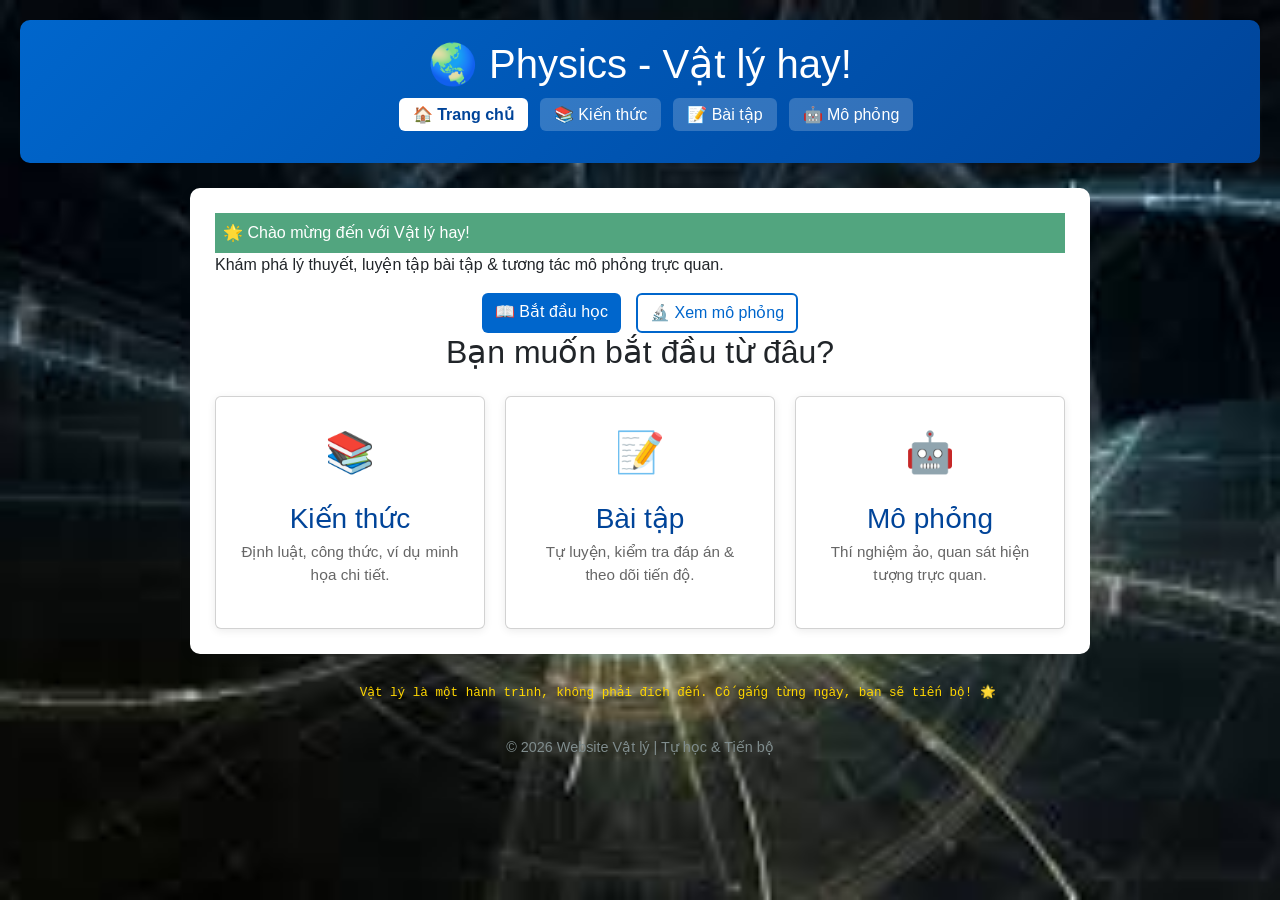
==== index.html @ 1291f0f3 "Add files via upload" ====
<!doctype html>
<html lang="vi">
  <head>
    <meta charset="UTF-8" />
    <meta name="viewport" content="width=device-width, initial-scale=1.0" />
    <title>Trang chủ - Physics</title>
    <link rel="stylesheet" href="style.css" />
    <link rel="stylesheet" href="./assert/bootstrap/css/bootstrap.min.css" />
  </head>
  <body>
    <script src="./assert/bootstrap/js/bootstrap.bundle.min.js"></script>

    <header>
      <h1>🌏 Physics - Vật lý hay!</h1>
      <nav>
        <ul>
          <!-- class="active" giúp CSS biết trang nào đang mở -->
          <li><a href="index.html" class="active">🏠 Trang chủ</a></li>
          <li><a href="Kienthuc.html">📚 Kiến thức</a></li>
          <li><a href="Baitap.html">📝 Bài tập</a></li>
          <li><a href="Mophong.html">🤖 Mô phỏng</a></li>
        </ul>
      </nav>
    </header>

    <main>
      <section>
        <div class="bg-success p-2 text-white bg-opacity-75">
          🌟 Chào mừng đến với Vật lý hay!
        </div>
        <p>
          Khám phá lý thuyết, luyện tập bài tập & tương tác mô phỏng trực quan.
        </p>
        <div class="hero-buttons">
          <a href="Kienthuc.html" class="btn primary">📖 Bắt đầu học</a>
          <a href="Mophong.html" class="btn secondary">🔬 Xem mô phỏng</a>
        </div>
      </section>
      <section class="features">
        <h2>Bạn muốn bắt đầu từ đâu?</h2>
        <div class="card-grid">
          <a href="Kienthuc.html" class="card">
            <span class="card-icon">📚</span>
            <h3>Kiến thức</h3>
            <p>Định luật, công thức, ví dụ minh họa chi tiết.</p>
          </a>
          <a href="Baitap.html" class="card">
            <span class="card-icon">📝</span>
            <h3>Bài tập</h3>
            <p>Tự luyện, kiểm tra đáp án & theo dõi tiến độ.</p>
          </a>
          <a href="Mophong.html" class="card">
            <span class="card-icon">🤖</span>
            <h3>Mô phỏng</h3>
            <p>Thí nghiệm ảo, quan sát hiện tượng trực quan.</p>
          </a>
        </div>
      </section>
    </main>

    <footer>
      <pre style="color: gold">
          Vật lý là một hành trình, không phải đích đến. Cố gắng từng ngày, bạn sẽ tiến bộ! 🌟
      </pre>
      <p>© 2026 Website Vật lý | Tự học & Tiến bộ</p>
    </footer>
  </body>
</html>
---- style.css ----
/* 1. BACKGROUND: Ảnh nền toàn trang */
body {
  background-image: url("hinhanh2.jpg"); /* Đường dẫn đến ảnh nền */
  background-size: cover; /* Ảnh phủ kín màn hình */
  background-position: center; /* Căn giữa ảnh */
  background-repeat: no-repeat; /* Không lặp lại ảnh */
  background-attachment: fixed; /* Ảnh cố định khi cuộn */
}
/* 1. RESET: Xóa khoảng cách mặc định của trình duyệt, giúp tính toán kích thước dễ hơn */
* {
  margin: 0; /* Xóa khoảng cách ngoài */
  padding: 0; /* Xóa khoảng cách trong */
  box-sizing: border-box; /* Tính toán kích thước bao gồm padding và border */
  font-family: "Segoe UI", Arial, sans-serif; /* Font chữ hiện đại, dễ đọc */
}

/* 2. BODY: Màu nền nhẹ, căn chỉnh font */
body {
  background-color: #f4f7fa; /* Màu nền sáng, dễ chịu */
  color: #2c3e50; /* Màu chữ tối, dễ đọc */
  line-height: 1.6; /* Khoảng cách giữa các dòng */
  padding: 20px; /* Khoảng cách xung quanh nội dung */
}

/* 3. HEADER: Khung chứa tiêu đề + menu */
header {
  background: linear-gradient(
    135deg,
    #0066cc,
    #004499
  ); /* Màu nền gradient từ xanh sáng đến xanh đậm */
  color: white; /* Màu chữ trắng nổi bật trên nền xanh */
  padding: 20px; /* Khoảng cách bên trong */
  text-align: center; /* Căn giữa nội dung */
  border-radius: 10px; /* Bo góc cho header */
  margin-bottom: 25px; /* Khoảng cách dưới header */
}

/* 4. NAV: Xếp menu ngang bằng Flexbox */
nav ul {
  list-style: none; /* Bỏ dấu chấm đầu dòng */
  display: flex; /* Chuyển danh sách thành hàng ngang */
  justify-content: center; /* Căn giữa */
  gap: 12px; /* Khoảng cách giữa các mục */
  flex-wrap: wrap; /* Tự xuống dòng nếu màn hình hẹp */
  margin-top: 15px; /* Khoảng cách trên so với tiêu đề */
}

/* 5. LINK: Trang trí liên kết */
nav a {
  text-decoration: none; /* Bỏ gạch chân */
  color: white; /* Màu chữ trắng */
  background: rgba(255, 255, 255, 0.2); /* Nền trắng mờ cho link */
  padding: 8px 14px; /* Khoảng cách bên trong */
  border-radius: 6px; /* Bo góc cho link */
  transition: 0.3s; /* Hiệu ứng mượt khi hover */
}

/* 6. HOVER & ACTIVE: Trạng thái khi rê chuột hoặc đang ở trang đó */
nav a:hover,
nav a.active {
  background: white; /* Nền trắng khi hover hoặc active */
  color: #004499; /* Màu chữ xanh đậm khi hover hoặc active */
  font-weight: bold; /* Chữ đậm khi hover hoặc active */
}

/* 7. MAIN: Khung chứa nội dung chính */
main {
  max-width: 900px; /* Giới hạn chiều rộng tối đa */
  margin: 0 auto; /* Căn giữa khung */
  background: white; /* Màu nền trắng */
  padding: 25px; /* Khoảng cách bên trong */
  border-radius: 10px; /* Bo góc */
  box-shadow: 0 4px 12px rgba(0, 0, 0, 0.08); /* Bóng nhẹ */
}

/* 8. FOOTER: Chân trang */
footer {
  text-align: center; /* Căn giữa */
  margin-top: 30px; /* Khoảng cách trên */
  color: #7f8c8d; /* Màu xám nhạt */
  font-size: 0.9rem; /* Kích thước chữ nhỏ hơn */
}
/* 1. HERO: Vùng chào mừng */
.hero {
  text-align: center; /* Căn giữa nội dung */
  padding: 60px 20px; /* Khoảng cách lớn để tạo ấn tượng */
  background: linear-gradient(
    135deg,
    #f0f8ff,
    #e6f2ff
  ); /* Màu nền gradient nhẹ nhàng */
  border-radius: 12px; /* Bo góc cho vùng hero */
  margin-bottom: 40px; /* Khoảng cách dưới hero */
}
.hero h1 {
  font-size: 2rem; /* Kích thước chữ lớn */
  margin-bottom: 10px; /* Khoảng cách dưới tiêu đề */
  color: #004499; /* Màu chữ xanh đậm */
}
.hero p {
  color: #555; /* Màu chữ xám đậm */
  font-size: 1.1rem; /* Kích thước chữ vừa phải */
  margin-bottom: 25px; /* Khoảng cách dưới mô tả */
}

/* 2. BUTTONS: Nút dẫn hành động */
.hero-buttons {
  display: flex;
  justify-content: center;
  gap: 15px;
  flex-wrap: wrap;
}
.btn {
  text-decoration: none;
  padding: 12px 24px;
  border-radius: 8px;
  font-weight: bold;
  transition:
    transform 0.2s,
    box-shadow 0.2s;
}
.btn.primary {
  background: #0066cc;
  color: white;
}
.btn.secondary {
  background: white;
  color: #0066cc;
  border: 2px solid #0066cc;
}
.btn:hover {
  transform: translateY(-3px);
  box-shadow: 0 4px 12px rgba(0, 0, 0, 0.15);
}

/* 3. FEATURES & CARDS: Lưới thẻ lựa chọn */
.features h2 {
  text-align: center;
  margin-bottom: 25px;
}
.card-grid {
  display: grid;
  grid-template-columns: repeat(auto-fit, minmax(250px, 1fr));
  gap: 20px;
}
.card {
  background: white;
  padding: 25px;
  border-radius: 10px;
  box-shadow: 0 2px 8px rgba(0, 0, 0, 0.08);
  text-decoration: none;
  color: #333;
  text-align: center;
  transition:
    transform 0.2s,
    box-shadow 0.2s;
  border: 1px solid #eee;
}
.card:hover {
  transform: translateY(-5px);
  box-shadow: 0 6px 16px rgba(0, 0, 0, 0.12);
}
.card-icon {
  font-size: 2.5rem;
  display: block;
  margin-bottom: 10px;
}
.card h3 {
  margin: 10px 0 5px;
  color: #004499;
}
.card p {
  font-size: 0.95rem;
  color: #666;
}
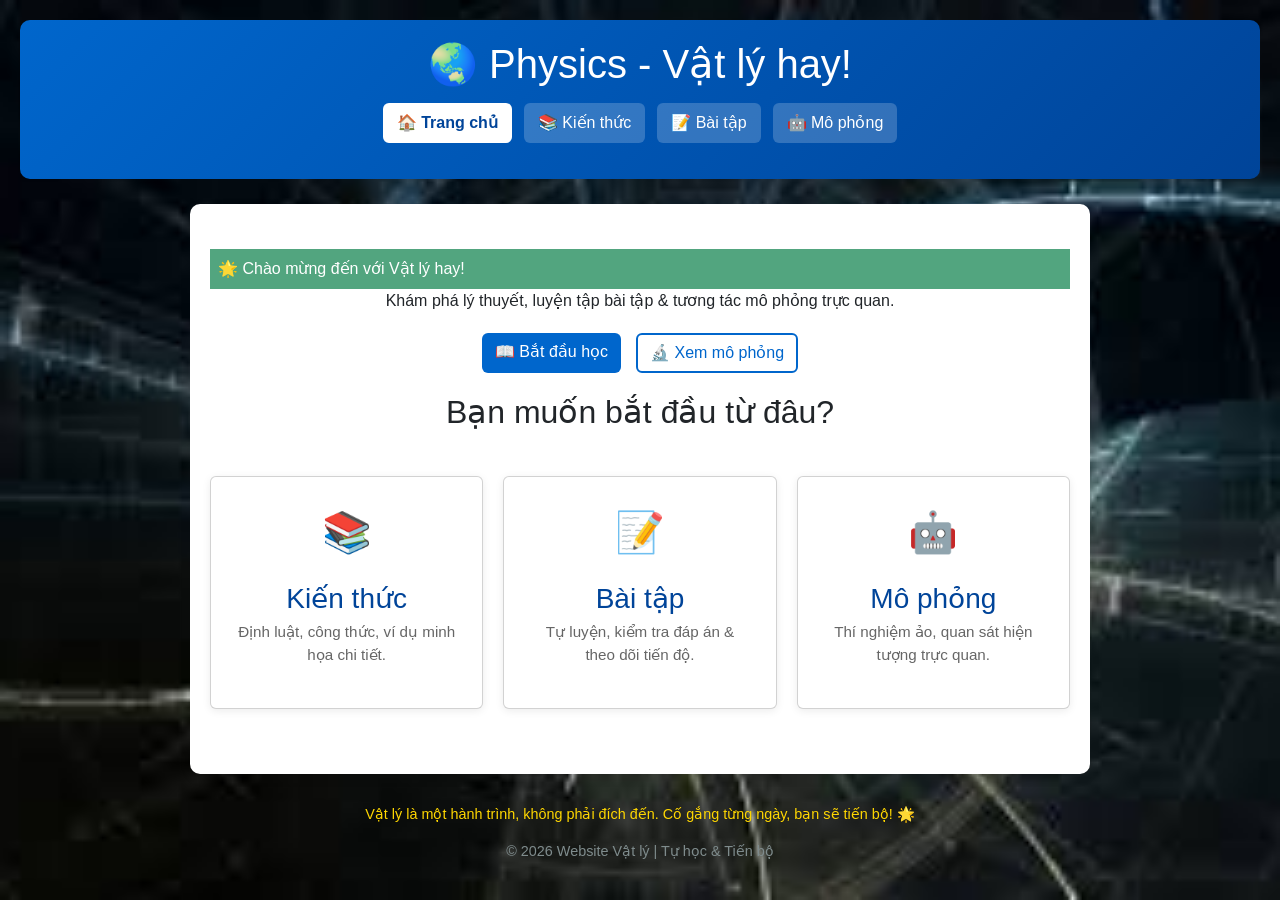
==== commit cd0edb98: "Fix HTML formatting and structure" ====
--- a/index.html
+++ b/index.html
@@ -59,9 +59,9 @@
     </main>
 
     <footer>
-      <pre style="color: gold">
+      <p style="color: gold">
           Vật lý là một hành trình, không phải đích đến. Cố gắng từng ngày, bạn sẽ tiến bộ! 🌟
-      </pre>
+      </p>
       <p>© 2026 Website Vật lý | Tự học & Tiến bộ</p>
     </footer>
   </body>
--- a/style.css
+++ b/style.css
@@ -174,3 +174,227 @@
   font-size: 0.95rem;
   color: #666;
 }
+
+/* ==========================================
+   RESPONSIVE DESIGN - Màn hình nhỏ
+   ========================================== */
+
+/* 1. TABLET: Dưới 768px */
+@media (max-width: 768px) {
+  /* Header: Giảm padding, chữ nhỏ hơn */
+  header {
+    padding: 15px 10px;
+  }
+
+  header h1 {
+    font-size: 1.5rem; /* Thay vì 2rem */
+  }
+
+  /* Menu: Xếp dọc thay vì ngang */
+  nav ul {
+    flex-direction: column; /* Đổi từ row sang column */
+    gap: 8px;
+  }
+
+  nav a {
+    display: block;
+    text-align: center;
+    padding: 10px;
+  }
+
+  /* Main: Giảm padding */
+  main {
+    padding: 15px;
+    margin: 10px;
+  }
+
+  /* Cards: 1 cột thay vì nhiều cột */
+  .card-grid {
+    grid-template-columns: 1fr; /* Chỉ 1 cột */
+    gap: 15px;
+  }
+
+  /* Hero buttons: Xếp dọc */
+  .hero-buttons {
+    flex-direction: column;
+    align-items: center;
+  }
+
+  .btn {
+    width: 100%;
+    max-width: 250px;
+  }
+}
+
+/* 2. MOBILE: Dưới 480px */
+@media (max-width: 480px) {
+  /* Font chữ nhỏ hơn nữa */
+  body {
+    font-size: 14px;
+    padding: 10px;
+  }
+
+  header h1 {
+    font-size: 1.2rem;
+  }
+
+  h2 {
+    font-size: 1.3rem;
+  }
+
+  h3 {
+    font-size: 1.1rem;
+  }
+
+  /* Menu: Chữ nhỏ hơn, dễ chạm */
+  nav a {
+    padding: 12px; /* Vùng chạm lớn hơn */
+    font-size: 0.95rem;
+  }
+
+  /* Main: Bo góc ít hơn */
+  main {
+    border-radius: 8px;
+    padding: 12px;
+  }
+
+  /* Cards: Padding nhỏ hơn */
+  .card {
+    padding: 15px;
+  }
+
+  .card-icon {
+    font-size: 2rem; /* Icon nhỏ hơn */
+  }
+
+  /* Footer: Chữ nhỏ */
+  footer {
+    font-size: 0.8rem;
+    padding: 10px;
+  }
+
+  /* Ảnh: Luôn vừa màn hình */
+  img {
+    max-width: 100%;
+    height: auto;
+  }
+
+  /* Table (nếu có): Cuộn ngang */
+  table {
+    display: block;
+    overflow-x: auto;
+    white-space: nowrap;
+  }
+}
+
+/* 3. ULTRA SMALL: Dưới 360px */
+@media (max-width: 360px) {
+  header h1 {
+    font-size: 1rem;
+  }
+
+  nav a {
+    font-size: 0.85rem;
+    padding: 8px;
+  }
+
+  .hero p {
+    font-size: 0.9rem;
+  }
+}
+
+/* 4. HELPER: Đảm bảo ảnh & video responsive */
+img,
+video,
+iframe {
+  max-width: 100%;
+  height: auto;
+  display: block;
+}
+
+/* 5. TOUCH-FRIENDLY: Nút dễ chạm trên mobile */
+@media (max-width: 768px) {
+  button,
+  .btn,
+  nav a,
+  .card {
+    min-height: 44px; /* Chuẩn Apple: vùng chạm tối thiểu 44px */
+    min-width: 44px;
+  }
+}
+/* ==========================================
+   CĂN GIỮA TOÀN BỘ THÀNH PHẦN
+   ========================================== */
+
+/* 1. TEXT & TIÊU ĐỀ */
+header h1,
+main h2,
+main h3,
+main p,
+footer,
+.toc,
+.toc a,
+section h2,
+section p {
+  text-align: center;
+}
+
+/* 2. KHỐI CHÍNH */
+main {
+  max-width: 900px;
+  margin: 0 auto; /* Căn giữa theo chiều ngang */
+  padding: 25px 20px; /* Padding đều 2 bên */
+}
+
+section,
+.card,
+.hero {
+  margin: 20px auto; /* Căn giữa + khoảng cách dọc */
+}
+
+/* 3. MENU & NÚT */
+nav ul {
+  display: flex;
+  justify-content: center;
+  gap: 12px;
+  flex-wrap: wrap;
+  padding: 0;
+}
+
+nav a,
+.btn {
+  display: inline-block; /* Để margin/padding hoạt động đúng */
+  text-align: center;
+}
+
+.hero-buttons {
+  display: flex;
+  justify-content: center;
+  gap: 15px;
+  flex-wrap: wrap;
+  margin-top: 20px;
+}
+
+/* 4. ẢNH & MEDIA */
+img,
+video,
+iframe {
+  display: block;
+  margin: 0 auto;
+  max-width: 100%;
+  height: auto;
+}
+
+/* 5. CARDS GRID - Căn giữa lưới */
+.card-grid {
+  display: grid;
+  grid-template-columns: repeat(auto-fit, minmax(250px, 1fr));
+  gap: 20px;
+  justify-content: center; /* Căn giữa các cột */
+}
+
+/* 6. FOOTER */
+footer {
+  text-align: center;
+  margin: 30px auto 10px;
+}
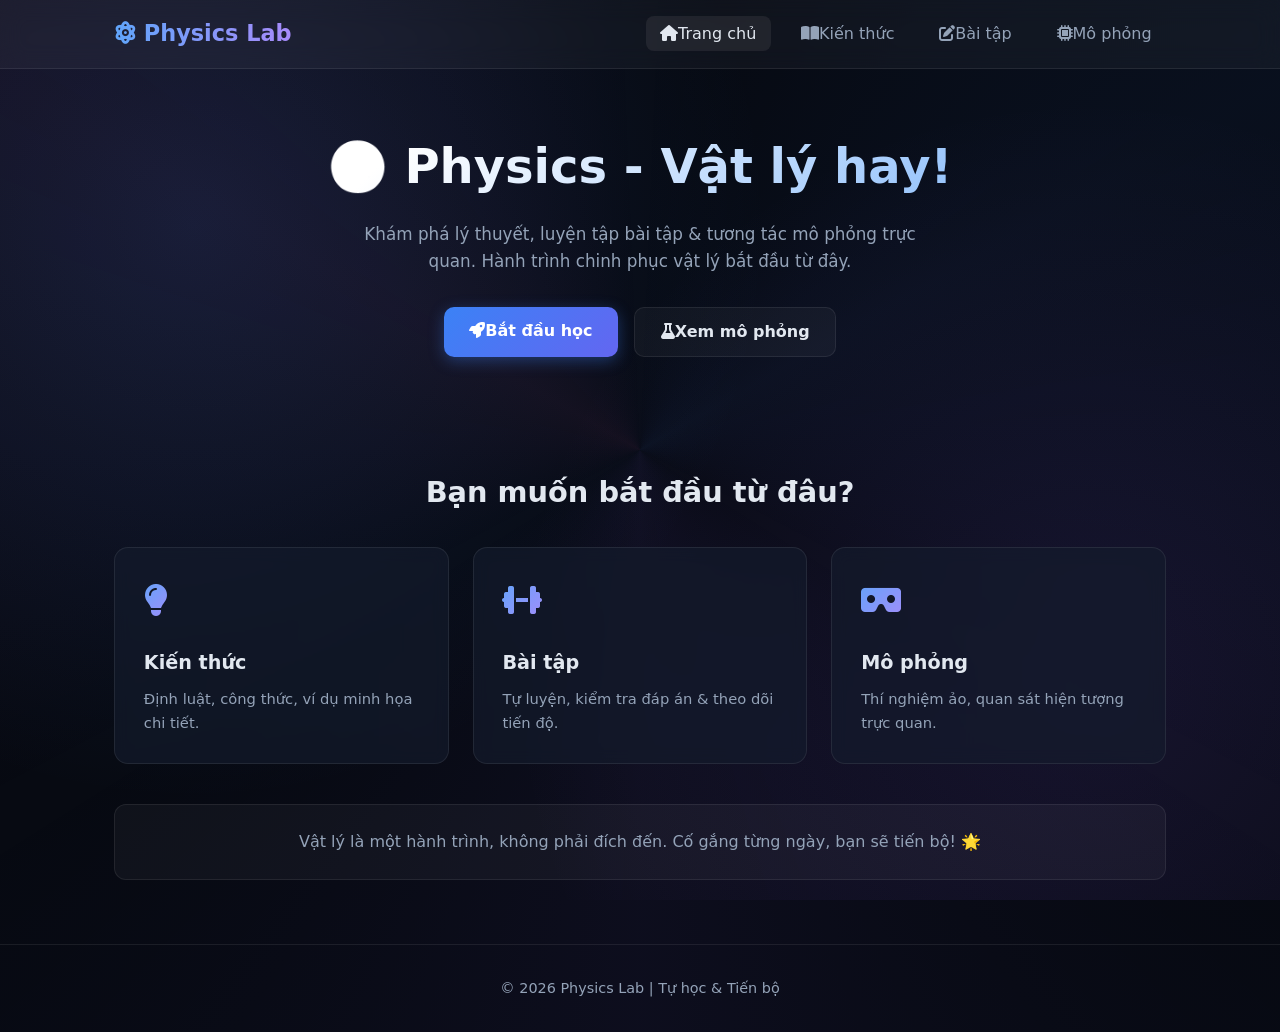
==== commit 89dc0dd1: "Revamp index.html with new layout and styles Thay đổi toàn diện" ====
--- a/index.html
+++ b/index.html
@@ -3,66 +3,423 @@
   <head>
     <meta charset="UTF-8" />
     <meta name="viewport" content="width=device-width, initial-scale=1.0" />
-    <title>Trang chủ - Physics</title>
-    <link rel="stylesheet" href="style.css" />
-    <link rel="stylesheet" href="./assert/bootstrap/css/bootstrap.min.css" />
+    <title>Physics Lab - Trang chủ</title>
+    <link
+      rel="stylesheet"
+      href="https://cdnjs.cloudflare.com/ajax/libs/font-awesome/6.4.0/css/all.min.css"
+    />
+    <style>
+      :root {
+        --bg-primary: #070a12;
+        --bg-card: rgba(20, 28, 45, 0.65);
+        --text: #e2e8f0;
+        --text2: #94a3b8;
+        --accent: #3b82f6;
+        --border: rgba(255, 255, 255, 0.08);
+        --glass: rgba(255, 255, 255, 0.04);
+        --ease: cubic-bezier(0.25, 0.8, 0.25, 1);
+      }
+      * {
+        margin: 0;
+        padding: 0;
+        box-sizing: border-box;
+      }
+      body {
+        background: var(--bg-primary);
+        color: var(--text);
+        font-family: "Segoe UI", system-ui, sans-serif;
+        line-height: 1.6;
+        overflow-x: hidden;
+        position: relative;
+        background-image:
+          radial-gradient(
+            circle at 15% 25%,
+            rgba(59, 130, 246, 0.15) 0%,
+            transparent 45%
+          ),
+          radial-gradient(
+            circle at 85% 75%,
+            rgba(139, 92, 246, 0.12) 0%,
+            transparent 45%
+          );
+        background-attachment: fixed;
+      }
+      body::before {
+        content: "";
+        position: fixed;
+        top: -50%;
+        left: -50%;
+        width: 200%;
+        height: 200%;
+        background: conic-gradient(
+          from 0deg at 50% 50%,
+          transparent 0deg,
+          rgba(59, 130, 246, 0.05) 60deg,
+          transparent 120deg,
+          rgba(139, 92, 246, 0.05) 180deg,
+          transparent 240deg,
+          rgba(236, 72, 153, 0.05) 300deg,
+          transparent 360deg
+        );
+        animation: spin 30s linear infinite;
+        z-index: -1;
+        pointer-events: none;
+      }
+      @keyframes spin {
+        to {
+          transform: rotate(360deg);
+        }
+      }
+
+      /* Smooth Page Transition Overlay */
+      .page-transition {
+        position: fixed;
+        top: 0;
+        left: 0;
+        width: 100%;
+        height: 100%;
+        background: var(--bg-primary);
+        z-index: 9999;
+        opacity: 0;
+        pointer-events: none;
+        transition: opacity 0.35s var(--ease);
+      }
+      .page-transition.active {
+        opacity: 1;
+        pointer-events: all;
+      }
+
+      /* Navigation */
+      nav {
+        position: fixed;
+        top: 0;
+        width: 100%;
+        z-index: 1000;
+        padding: 1rem 0;
+        background: var(--glass);
+        backdrop-filter: blur(12px);
+        border-bottom: 1px solid var(--border);
+      }
+      .nav-container {
+        max-width: 1100px;
+        margin: auto;
+        display: flex;
+        justify-content: space-between;
+        align-items: center;
+        padding: 0 1.5rem;
+      }
+      .logo {
+        font-size: 1.4rem;
+        font-weight: 700;
+        background: linear-gradient(90deg, #60a5fa, #a78bfa);
+        -webkit-background-clip: text;
+        -webkit-text-fill-color: transparent;
+        text-decoration: none;
+      }
+      .nav-links {
+        display: flex;
+        gap: 1rem;
+        list-style: none;
+      }
+      .nav-links a {
+        color: var(--text2);
+        text-decoration: none;
+        padding: 0.5rem 0.9rem;
+        border-radius: 8px;
+        transition: all 0.3s var(--ease);
+      }
+      .nav-links a:hover,
+      .nav-links a.active {
+        color: var(--text);
+        background: rgba(255, 255, 255, 0.07);
+      }
+
+      /* Hero */
+      .hero {
+        padding: 8rem 1.5rem 4rem;
+        text-align: center;
+      }
+      .hero h1 {
+        font-size: clamp(1.8rem, 4vw, 3rem);
+        font-weight: 800;
+        margin-bottom: 1rem;
+        background: linear-gradient(135deg, #fff 30%, #60a5fa 100%);
+        -webkit-background-clip: text;
+        -webkit-text-fill-color: transparent;
+        animation: fadeUp 0.6s var(--ease) both;
+      }
+      .hero p {
+        color: var(--text2);
+        max-width: 600px;
+        margin: 0 auto 2rem;
+        font-size: 1.05rem;
+        animation: fadeUp 0.6s var(--ease) 0.15s both;
+      }
+      .btn-group {
+        display: flex;
+        justify-content: center;
+        gap: 1rem;
+        flex-wrap: wrap;
+        animation: fadeUp 0.6s var(--ease) 0.3s both;
+      }
+      .btn {
+        padding: 0.7rem 1.6rem;
+        border-radius: 10px;
+        font-weight: 600;
+        text-decoration: none;
+        transition:
+          transform 0.3s var(--ease),
+          box-shadow 0.3s var(--ease);
+      }
+      .btn:hover {
+        transform: translateY(-3px);
+      }
+      .btn-primary {
+        background: linear-gradient(135deg, var(--accent), #6366f1);
+        color: #fff;
+        box-shadow: 0 4px 15px rgba(59, 130, 246, 0.35);
+      }
+      .btn-outline {
+        border: 1px solid var(--border);
+        color: var(--text);
+        background: var(--glass);
+      }
+      .btn-outline:hover {
+        background: rgba(255, 255, 255, 0.08);
+        box-shadow: 0 6px 20px rgba(0, 0, 0, 0.2);
+      }
+
+      /* Cards */
+      .section {
+        max-width: 1100px;
+        margin: 3rem auto 0;
+        padding: 0 1.5rem;
+      }
+      .section h2 {
+        text-align: center;
+        margin-bottom: 2rem;
+        font-size: 1.8rem;
+      }
+      .card-grid {
+        display: grid;
+        grid-template-columns: repeat(auto-fit, minmax(260px, 1fr));
+        gap: 1.5rem;
+      }
+      .card {
+        background: var(--bg-card);
+        border: 1px solid var(--border);
+        border-radius: 14px;
+        padding: 1.8rem;
+        text-decoration: none;
+        color: var(--text);
+        backdrop-filter: blur(8px);
+        position: relative;
+        overflow: hidden;
+        transition:
+          transform 0.35s var(--ease),
+          box-shadow 0.35s var(--ease),
+          border-color 0.35s var(--ease);
+      }
+      .card::before {
+        content: "";
+        position: absolute;
+        top: 0;
+        left: 0;
+        width: 100%;
+        height: 3px;
+        background: linear-gradient(90deg, var(--accent), #a78bfa, #ec4899);
+        opacity: 0;
+        transition: opacity 0.35s var(--ease);
+      }
+      .card:hover {
+        transform: translateY(-5px);
+        box-shadow: 0 10px 25px rgba(0, 0, 0, 0.35);
+        border-color: rgba(255, 255, 255, 0.15);
+      }
+      .card:hover::before {
+        opacity: 1;
+      }
+      .card-icon {
+        font-size: 2rem;
+        margin-bottom: 0.8rem;
+        display: inline-block;
+        background: linear-gradient(135deg, #60a5fa, #a78bfa);
+        -webkit-background-clip: text;
+        -webkit-text-fill-color: transparent;
+      }
+      .card h3 {
+        margin: 0.5rem 0;
+        font-size: 1.2rem;
+      }
+      .card p {
+        color: var(--text2);
+        font-size: 0.92rem;
+        margin: 0;
+      }
+
+      /* Footer */
+      footer {
+        text-align: center;
+        margin-top: 4rem;
+        padding: 2rem;
+        color: var(--text2);
+        font-size: 0.9rem;
+        border-top: 1px solid var(--border);
+      }
+
+      /* Animations */
+      @keyframes fadeUp {
+        from {
+          opacity: 0;
+          transform: translateY(20px);
+        }
+        to {
+          opacity: 1;
+          transform: translateY(0);
+        }
+      }
+      .fade-in {
+        opacity: 0;
+        transform: translateY(15px);
+        transition:
+          opacity 0.5s var(--ease),
+          transform 0.5s var(--ease);
+      }
+      .fade-in.visible {
+        opacity: 1;
+        transform: translateY(0);
+      }
+
+      @media (max-width: 768px) {
+        .hero {
+          padding: 7rem 1rem 3rem;
+        }
+        .card-grid {
+          grid-template-columns: 1fr;
+        }
+        .btn-group {
+          flex-direction: column;
+          align-items: center;
+        }
+        .btn {
+          width: 100%;
+          max-width: 280px;
+          text-align: center;
+        }
+      }
+    </style>
   </head>
   <body>
-    <script src="./assert/bootstrap/js/bootstrap.bundle.min.js"></script>
-
-    <header>
+    <div class="page-transition"></div>
+
+    <nav>
+      <div class="nav-container">
+        <a href="index.html" class="logo"
+          ><i class="fa-solid fa-atom me-1"></i> Physics Lab</a
+        >
+        <ul class="nav-links">
+          <li>
+            <a href="index.html" class="active"
+              ><i class="fa-solid fa-house me-1"></i>Trang chủ</a
+            >
+          </li>
+          <li>
+            <a href="Kienthuc.html"
+              ><i class="fa-solid fa-book-open me-1"></i>Kiến thức</a
+            >
+          </li>
+          <li>
+            <a href="Baitap.html"
+              ><i class="fa-solid fa-pen-to-square me-1"></i>Bài tập</a
+            >
+          </li>
+          <li>
+            <a href="Mophong.html"
+              ><i class="fa-solid fa-microchip me-1"></i>Mô phỏng</a
+            >
+          </li>
+        </ul>
+      </div>
+    </nav>
+
+    <header class="hero">
       <h1>🌏 Physics - Vật lý hay!</h1>
-      <nav>
-        <ul>
-          <!-- class="active" giúp CSS biết trang nào đang mở -->
-          <li><a href="index.html" class="active">🏠 Trang chủ</a></li>
-          <li><a href="Kienthuc.html">📚 Kiến thức</a></li>
-          <li><a href="Baitap.html">📝 Bài tập</a></li>
-          <li><a href="Mophong.html">🤖 Mô phỏng</a></li>
-        </ul>
-      </nav>
+      <p>
+        Khám phá lý thuyết, luyện tập bài tập & tương tác mô phỏng trực quan.
+        Hành trình chinh phục vật lý bắt đầu từ đây.
+      </p>
+      <div class="btn-group">
+        <a href="Kienthuc.html" class="btn btn-primary"
+          ><i class="fa-solid fa-rocket me-2"></i>Bắt đầu học</a
+        >
+        <a href="Mophong.html" class="btn btn-outline"
+          ><i class="fa-solid fa-flask me-2"></i>Xem mô phỏng</a
+        >
+      </div>
     </header>
 
-    <main>
-      <section>
-        <div class="bg-success p-2 text-white bg-opacity-75">
-          🌟 Chào mừng đến với Vật lý hay!
-        </div>
-        <p>
-          Khám phá lý thuyết, luyện tập bài tập & tương tác mô phỏng trực quan.
+    <main class="section">
+      <h2>Bạn muốn bắt đầu từ đâu?</h2>
+      <div class="card-grid">
+        <a href="Kienthuc.html" class="card fade-in">
+          <div class="card-icon"><i class="fa-solid fa-lightbulb"></i></div>
+          <h3>Kiến thức</h3>
+          <p>Định luật, công thức, ví dụ minh họa chi tiết.</p>
+        </a>
+        <a href="Baitap.html" class="card fade-in">
+          <div class="card-icon"><i class="fa-solid fa-dumbbell"></i></div>
+          <h3>Bài tập</h3>
+          <p>Tự luyện, kiểm tra đáp án & theo dõi tiến độ.</p>
+        </a>
+        <a href="Mophong.html" class="card fade-in">
+          <div class="card-icon"><i class="fa-solid fa-vr-cardboard"></i></div>
+          <h3>Mô phỏng</h3>
+          <p>Thí nghiệm ảo, quan sát hiện tượng trực quan.</p>
+        </a>
+      </div>
+      <div
+        style="
+          text-align: center;
+          margin-top: 2.5rem;
+          padding: 1.5rem;
+          border-radius: 12px;
+          background: var(--glass);
+          border: 1px solid var(--border);
+        "
+        class="fade-in"
+      >
+        <p style="margin: 0; color: var(--text2)">
+          Vật lý là một hành trình, không phải đích đến. Cố gắng từng ngày, bạn
+          sẽ tiến bộ! 🌟
         </p>
-        <div class="hero-buttons">
-          <a href="Kienthuc.html" class="btn primary">📖 Bắt đầu học</a>
-          <a href="Mophong.html" class="btn secondary">🔬 Xem mô phỏng</a>
-        </div>
-      </section>
-      <section class="features">
-        <h2>Bạn muốn bắt đầu từ đâu?</h2>
-        <div class="card-grid">
-          <a href="Kienthuc.html" class="card">
-            <span class="card-icon">📚</span>
-            <h3>Kiến thức</h3>
-            <p>Định luật, công thức, ví dụ minh họa chi tiết.</p>
-          </a>
-          <a href="Baitap.html" class="card">
-            <span class="card-icon">📝</span>
-            <h3>Bài tập</h3>
-            <p>Tự luyện, kiểm tra đáp án & theo dõi tiến độ.</p>
-          </a>
-          <a href="Mophong.html" class="card">
-            <span class="card-icon">🤖</span>
-            <h3>Mô phỏng</h3>
-            <p>Thí nghiệm ảo, quan sát hiện tượng trực quan.</p>
-          </a>
-        </div>
-      </section>
+      </div>
     </main>
 
-    <footer>
-      <p style="color: gold">
-          Vật lý là một hành trình, không phải đích đến. Cố gắng từng ngày, bạn sẽ tiến bộ! 🌟
-      </p>
-      <p>© 2026 Website Vật lý | Tự học & Tiến bộ</p>
-    </footer>
+    <footer>&copy; 2026 Physics Lab | Tự học & Tiến bộ</footer>
+
+    <script>
+      // Smooth page transition
+      const transitionOverlay = document.querySelector(".page-transition");
+      document.querySelectorAll('a[href$=".html"]').forEach((link) => {
+        link.addEventListener("click", (e) => {
+          e.preventDefault();
+          transitionOverlay.classList.add("active");
+          setTimeout(() => (window.location.href = link.href), 350);
+        });
+      });
+
+      // Fade-in on scroll
+      const observer = new IntersectionObserver(
+        (entries) => {
+          entries.forEach((entry) => {
+            if (entry.isIntersecting) entry.target.classList.add("visible");
+          });
+        },
+        { threshold: 0.15 },
+      );
+      document
+        .querySelectorAll(".fade-in")
+        .forEach((el) => observer.observe(el));
+    </script>
   </body>
 </html>
